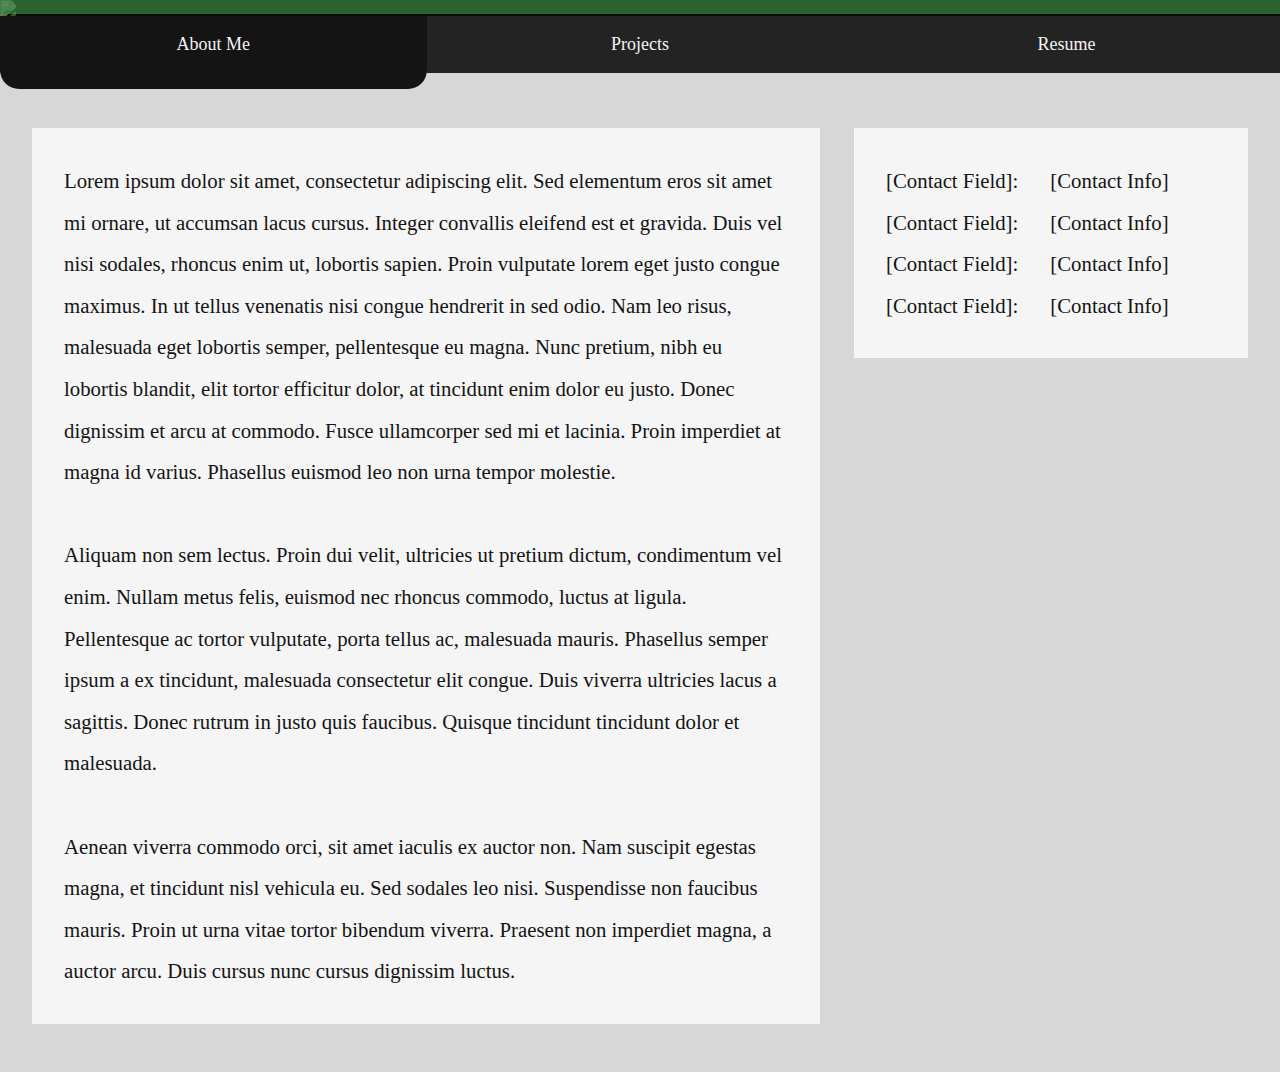
==== index.html @ 49256824 "The old, initial version of my site" ====
<!DOCTYPE html>
<html lang="en">
<head>
	<meta charset="utf-8"/>
	<link rel="canonical" href="https://example.com/"/>
	<title>[Your Name Here]</title>
	<link rel="stylesheet" href="styles.css">
	<link rel="shortcut icon" href="favicon.ico" type="image/x-icon">
	<link rel="preload" as="image" type="image/jpeg" href="images/header.jpg" imagesrcset="images/header-400px.jpg 400w, wimages/header-800px.jpg 800w, images/header-1200px.jpg 1200w, images/header-1600px.jpg 1600w" imagesizes="100vw">

	<meta name="description" content="The personal site of [your name here]">
	<meta name="viewport" content="width=device-width, initial-scale=1.0">
</head>
<body>
<header>
<div class="header-div">
	<img class="header-image" src="images/header.jpg" srcset="images/header-400px.jpg 400w, wimages/header-800px.jpg 800w, images/header-1200px.jpg 1200w, images/header-1600px.jpg 1600w" sizes="100vw">
	<div class="header-text">
		<h1>[Your Name Here]</h1>
		<h2><i>[Job Title Or Other Descriptor]</i></h1>
	</div>
</div>
<div class="menu-div">
	<a class="menu-link" href="/"><div class="menu-choice-selected"><p>About Me</p></div></a>
	<a class="menu-link" href="/projects.html"><div class="menu-choice"><p>Projects</p></div></a>
	<a class="menu-link" href="/resume.html#content-start"><div class="menu-choice"><p>Resume</p></div></a>
</div>
</header>
<div class="row">
	<div class="left-column">
		<p class="index-column-paragraph">
		Lorem ipsum dolor sit amet, consectetur adipiscing elit. Sed elementum eros sit amet mi ornare, ut accumsan lacus cursus. Integer convallis eleifend est et gravida. Duis vel nisi sodales, rhoncus enim ut, lobortis sapien. Proin vulputate lorem eget justo congue maximus. In ut tellus venenatis nisi congue hendrerit in sed odio. Nam leo risus, malesuada eget lobortis semper, pellentesque eu magna. Nunc pretium, nibh eu lobortis blandit, elit tortor efficitur dolor, at tincidunt enim dolor eu justo. Donec dignissim et arcu at commodo. Fusce ullamcorper sed mi et lacinia. Proin imperdiet at magna id varius. Phasellus euismod leo non urna tempor molestie.
		<br><br>
		Aliquam non sem lectus. Proin dui velit, ultricies ut pretium dictum, condimentum vel enim. Nullam metus felis, euismod nec rhoncus commodo, luctus at ligula. Pellentesque ac tortor vulputate, porta tellus ac, malesuada mauris. Phasellus semper ipsum a ex tincidunt, malesuada consectetur elit congue. Duis viverra ultricies lacus a sagittis. Donec rutrum in justo quis faucibus. Quisque tincidunt tincidunt dolor et malesuada.
		<br><br>
		Aenean viverra commodo orci, sit amet iaculis ex auctor non. Nam suscipit egestas magna, et tincidunt nisl vehicula eu. Sed sodales leo nisi. Suspendisse non faucibus mauris. Proin ut urna vitae tortor bibendum viverra. Praesent non imperdiet magna, a auctor arcu. Duis cursus nunc cursus dignissim luctus.
		</p>
	</div>
	<div class="right-column">
		<div class="contact-info-div">
			<p class="index-column-paragraph">
			[Contact Field]:
			<br>[Contact Field]:
			<br>[Contact Field]:
			<br>[Contact Field]:
			</p>
		</div>
		<div> 
			<p class="index-column-paragraph">
			[Contact Info]
			<br>[Contact Info]
			<br>[Contact Info]
			<br>[Contact Info]
			</p>
		</div>
	</div>
</div>
</body>
</html>
---- styles.css ----
:root {
	--dark-grey: rgb(35, 35, 35);
	--darker-grey: rgb(20, 20, 20);
	--darker-grey-transparent: rgb(20, 20, 20, 0.5);
	--light-grey: rgb(215,215,215);
	--white: rgb(245, 245, 245);
	--accent-color: rgb(53, 124, 56);
	--accent-color-transparent: rgb(53, 124, 56, 0.8);
}

/* Styles used on multiple pages */
body {
	background-color: var(--light-grey);
	font-family: 'Georgia'; 
	margin: 0;
}

header {
	width: 100%;
}

h1 {
	font-size: 400%;
	font-weight: normal;
}

h2 {
  font-size: 175%;
}

.header-div {
	background-color: black;
	color: white;
	display: block;
	overflow: hidden;
	position: relative;
}

.header-image {
	object-fit: cover;
	opacity: 0.8;
	width: 100%;
	/*get rid of whitespace at the bottom of the div */
		display: block; 
}

.header-text {
	background-color: var(--accent-color-transparent);
	box-shadow: 10px 10px 5px var(--darker-grey-transparent);
	line-height: 175%;
	position: absolute;
		bottom: 10%;
	text-align: center;
	width: 100%;
}

.menu-div {
	font-size: large;
	width: 100%;
}

.menu-choice-selected {
	background-color: var(--darker-grey);
	border-bottom: 1rem solid var(--darker-grey);
	border-radius: 0 0 1.2rem 1.2rem;
	color: var(--white);
	float: left;
	text-align: center;
	width: 33.33%;
}

.menu-choice {
	background-color: var(--dark-grey);
	color: var(--white);
	float: left;
	text-align: center;
	width: 33.33%;
}

.menu-link:link, .menu-link:visited {
	color: var(--white);
	text-decoration: none;
}

.row {
	color: var(--darker-grey);
	font-size: 130%;
	line-height: 200%;
	margin: 7rem auto 0;
	width: 95%;
}

.left-column {
	background-color: var(--white);
	margin-bottom: 3rem;
	float: left;
	width: 64.8%;
}

.right-column {
	background-color: var(--white);
	margin-bottom: 3rem;
	float: right;
	width: 32.4%;
}

.contact-info-div {
	float: left;
}

.index-column-paragraph {
	margin: 2rem;
}

.outside-link:link, .outside-link:visited   {
	color: var(--dark-grey);
}

/* Styles used in projects.html only */
.single-column {
	background-color: var(--white);
	display: inline-block;
	margin: 0 12.5%;
	text-align: center;
	width: 75%;
}

.projects-column-paragraph {
	margin: 0 2rem 2rem;
}

.projects-hr {
	width: 80%;
	text-align: center;"
}

/* Styles used in resume.html only */
.resume-h3 {
	margin-left: 2rem;
	text-decoration: underline;
	text-decoration-color: var(--accent-color);
}

.resume-column-paragraph {
	margin-left: 2rem;
}

.resume-li {
	margin-left: 2rem;
}
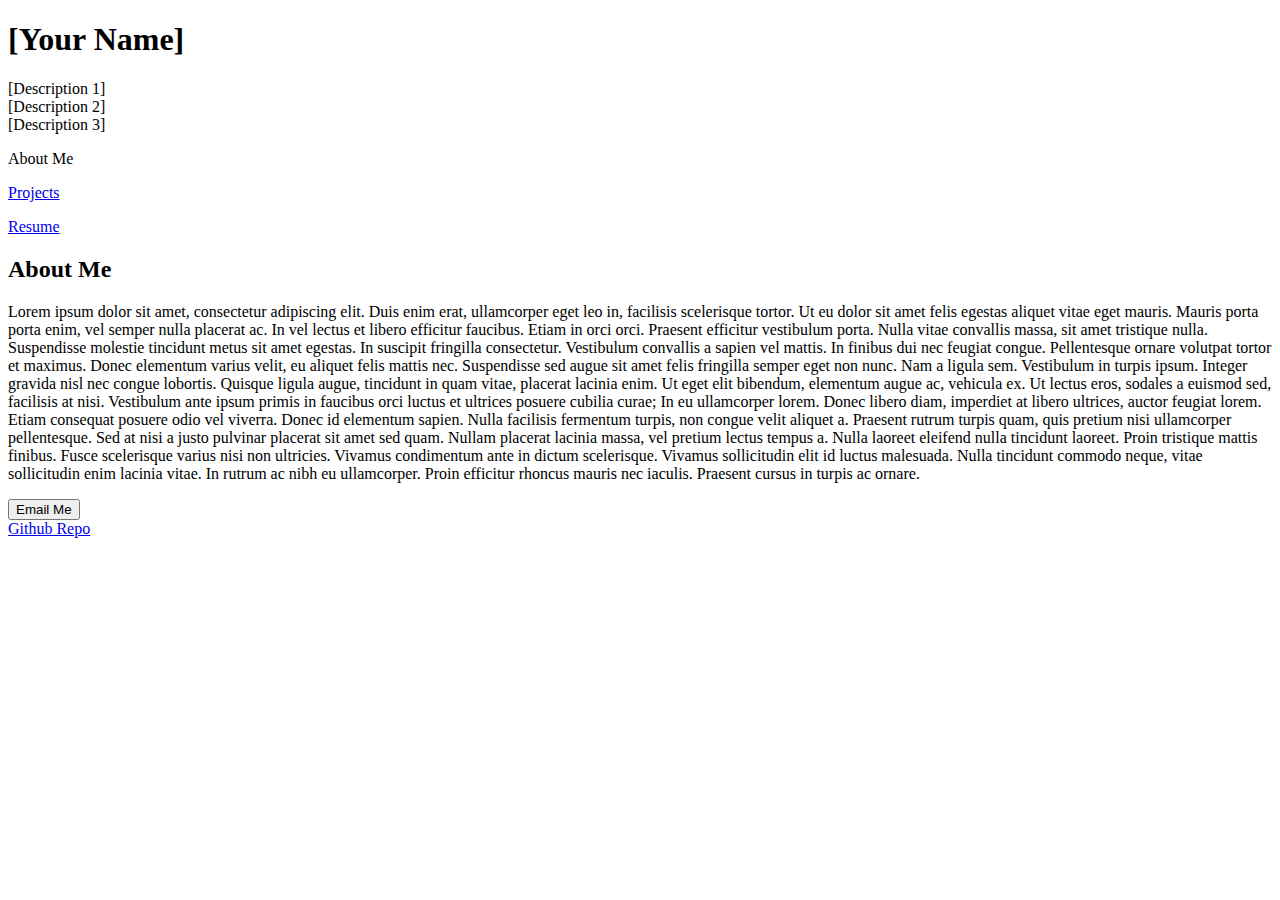
==== commit 818fcef4: "Site Rebuild June 2023" ====
--- a/index.html
+++ b/index.html
@@ -1,59 +1,85 @@
 <!DOCTYPE html>
 <html lang="en">
 <head>
+	<title>About Me | [Your Name]</title>
+
+	<link rel="canonical" href="https://example.com/"/>
+	<link rel="shortcut icon" href="favicon.ico" type="image/x-icon">
+	<link rel="stylesheet" href="css/styles.css">
+	<link rel="stylesheet" href="css/fontawesome.css">
+	<link rel="stylesheet" href="css/brands.css">
+	<link rel="stylesheet" href="css/regular.css">
+
 	<meta charset="utf-8"/>
-	<link rel="canonical" href="https://example.com/"/>
-	<title>[Your Name Here]</title>
-	<link rel="stylesheet" href="styles.css">
-	<link rel="shortcut icon" href="favicon.ico" type="image/x-icon">
-	<link rel="preload" as="image" type="image/jpeg" href="images/header.jpg" imagesrcset="images/header-400px.jpg 400w, wimages/header-800px.jpg 800w, images/header-1200px.jpg 1200w, images/header-1600px.jpg 1600w" imagesizes="100vw">
-
-	<meta name="description" content="The personal site of [your name here]">
 	<meta name="viewport" content="width=device-width, initial-scale=1.0">
 </head>
 <body>
 <header>
 <div class="header-div">
-	<img class="header-image" src="images/header.jpg" srcset="images/header-400px.jpg 400w, wimages/header-800px.jpg 800w, images/header-1200px.jpg 1200w, images/header-1600px.jpg 1600w" sizes="100vw">
-	<div class="header-text">
-		<h1>[Your Name Here]</h1>
-		<h2><i>[Job Title Or Other Descriptor]</i></h1>
+	<div class="header-icons-div">
+		<a class="header-icon first-icon" href="https://example.com/github-link" target="_blank" rel="noopener noreferrer"><i class="fa-brands fa-github"></i></a>
+		<a class="header-icon second-icon" href="https://example.com/linkedin-link" target="_blank" rel="noopener noreferrer"><i class="fa-brands fa-linkedin-in"></i></a>
+		<a class="header-icon third-icon" href="mailto:webcontact@example.com"><i class="fa-regular fa-envelope"></i></a>
+	</div>
+
+	<h1>[Your Name]</h1>
+	<div class="subheader-div">
+		<div class="subheader-item">
+			<span>[Description 1]</span>
+		</div>
+		<div class="subheader-divider"></div>
+		<div class="subheader-item">
+			<span>[Description 2]</span>
+		</div>
+		<div class="subheader-divider"></div>
+		<div class="subheader-item">
+			<span>[Description 3]<span>
+		</div>
 	</div>
 </div>
 <div class="menu-div">
-	<a class="menu-link" href="/"><div class="menu-choice-selected"><p>About Me</p></div></a>
-	<a class="menu-link" href="/projects.html"><div class="menu-choice"><p>Projects</p></div></a>
-	<a class="menu-link" href="/resume.html#content-start"><div class="menu-choice"><p>Resume</p></div></a>
+	<nav>
+		<div class="menu-item menu-selected hide-on-mobile">
+			<p>About Me</p>
+		</div>
+	<div class="menu-divider hide-on-mobile"></div>
+	<a class="menu-link" href="/projects.html">
+		<div class="menu-item">
+			<p>Projects</p>
+		</div>
+	</a>
+	<div class="menu-divider"></div>
+	<a class="menu-link" href="/resume.html#content-start">
+		<div class="menu-item">
+			<p>Resume</p>
+		</div>
+	</a>
+	</nav>
 </div>
 </header>
-<div class="row">
-	<div class="left-column">
-		<p class="index-column-paragraph">
-		Lorem ipsum dolor sit amet, consectetur adipiscing elit. Sed elementum eros sit amet mi ornare, ut accumsan lacus cursus. Integer convallis eleifend est et gravida. Duis vel nisi sodales, rhoncus enim ut, lobortis sapien. Proin vulputate lorem eget justo congue maximus. In ut tellus venenatis nisi congue hendrerit in sed odio. Nam leo risus, malesuada eget lobortis semper, pellentesque eu magna. Nunc pretium, nibh eu lobortis blandit, elit tortor efficitur dolor, at tincidunt enim dolor eu justo. Donec dignissim et arcu at commodo. Fusce ullamcorper sed mi et lacinia. Proin imperdiet at magna id varius. Phasellus euismod leo non urna tempor molestie.
-		<br><br>
-		Aliquam non sem lectus. Proin dui velit, ultricies ut pretium dictum, condimentum vel enim. Nullam metus felis, euismod nec rhoncus commodo, luctus at ligula. Pellentesque ac tortor vulputate, porta tellus ac, malesuada mauris. Phasellus semper ipsum a ex tincidunt, malesuada consectetur elit congue. Duis viverra ultricies lacus a sagittis. Donec rutrum in justo quis faucibus. Quisque tincidunt tincidunt dolor et malesuada.
-		<br><br>
-		Aenean viverra commodo orci, sit amet iaculis ex auctor non. Nam suscipit egestas magna, et tincidunt nisl vehicula eu. Sed sodales leo nisi. Suspendisse non faucibus mauris. Proin ut urna vitae tortor bibendum viverra. Praesent non imperdiet magna, a auctor arcu. Duis cursus nunc cursus dignissim luctus.
-		</p>
+<div class="main-text text-left">
+	<h2 class="show-on-mobile">About Me</h2>
+	<p>
+		Lorem ipsum dolor sit amet, consectetur adipiscing elit. Duis enim erat, ullamcorper eget leo in, facilisis scelerisque tortor. Ut eu dolor sit amet felis egestas aliquet vitae eget mauris. Mauris porta porta enim, vel semper nulla placerat ac. In vel lectus et libero efficitur faucibus. Etiam in orci orci. Praesent efficitur vestibulum porta. Nulla vitae convallis massa, sit amet tristique nulla.
+
+		Suspendisse molestie tincidunt metus sit amet egestas. In suscipit fringilla consectetur. Vestibulum convallis a sapien vel mattis. In finibus dui nec feugiat congue. Pellentesque ornare volutpat tortor et maximus. Donec elementum varius velit, eu aliquet felis mattis nec. Suspendisse sed augue sit amet felis fringilla semper eget non nunc. Nam a ligula sem. Vestibulum in turpis ipsum. Integer gravida nisl nec congue lobortis.
+
+		Quisque ligula augue, tincidunt in quam vitae, placerat lacinia enim. Ut eget elit bibendum, elementum augue ac, vehicula ex. Ut lectus eros, sodales a euismod sed, facilisis at nisi. Vestibulum ante ipsum primis in faucibus orci luctus et ultrices posuere cubilia curae; In eu ullamcorper lorem. Donec libero diam, imperdiet at libero ultrices, auctor feugiat lorem. Etiam consequat posuere odio vel viverra. Donec id elementum sapien. Nulla facilisis fermentum turpis, non congue velit aliquet a. Praesent rutrum turpis quam, quis pretium nisi ullamcorper pellentesque.
+
+		Sed at nisi a justo pulvinar placerat sit amet sed quam. Nullam placerat lacinia massa, vel pretium lectus tempus a. Nulla laoreet eleifend nulla tincidunt laoreet. Proin tristique mattis finibus. Fusce scelerisque varius nisi non ultricies. Vivamus condimentum ante in dictum scelerisque. Vivamus sollicitudin elit id luctus malesuada. Nulla tincidunt commodo neque, vitae sollicitudin enim lacinia vitae. In rutrum ac nibh eu ullamcorper. Proin efficitur rhoncus mauris nec iaculis. Praesent cursus in turpis ac ornare.
+	</p>
+	<div class="cta-div">
+		<a href="mailto:webcontact@example.com"><button>Email Me</button></a>
 	</div>
-	<div class="right-column">
-		<div class="contact-info-div">
-			<p class="index-column-paragraph">
-			[Contact Field]:
-			<br>[Contact Field]:
-			<br>[Contact Field]:
-			<br>[Contact Field]:
-			</p>
-		</div>
-		<div> 
-			<p class="index-column-paragraph">
-			[Contact Info]
-			<br>[Contact Info]
-			<br>[Contact Info]
-			<br>[Contact Info]
-			</p>
+</div>
+<footer>
+	<div class="footer-div">
+		<div class="footer-link">
+			<!-- If you use this template for your own site, please leave this link in the footer (: it would really help me out. -->
+			<a class="footer-icon" href="https://github.com/ZacharyWyatt/Personal-Website" target="_blank" rel="noopener noreferrer"><i class="fa-brands fa-github"></i></a><a class="footer-href" href="https://github.com/ZacharyWyatt/Personal-Website" target="_blank" rel="noopener noreferrer">Github Repo</a>
 		</div>
 	</div>
-</div>
+</footer>
 </body>
 </html>
+
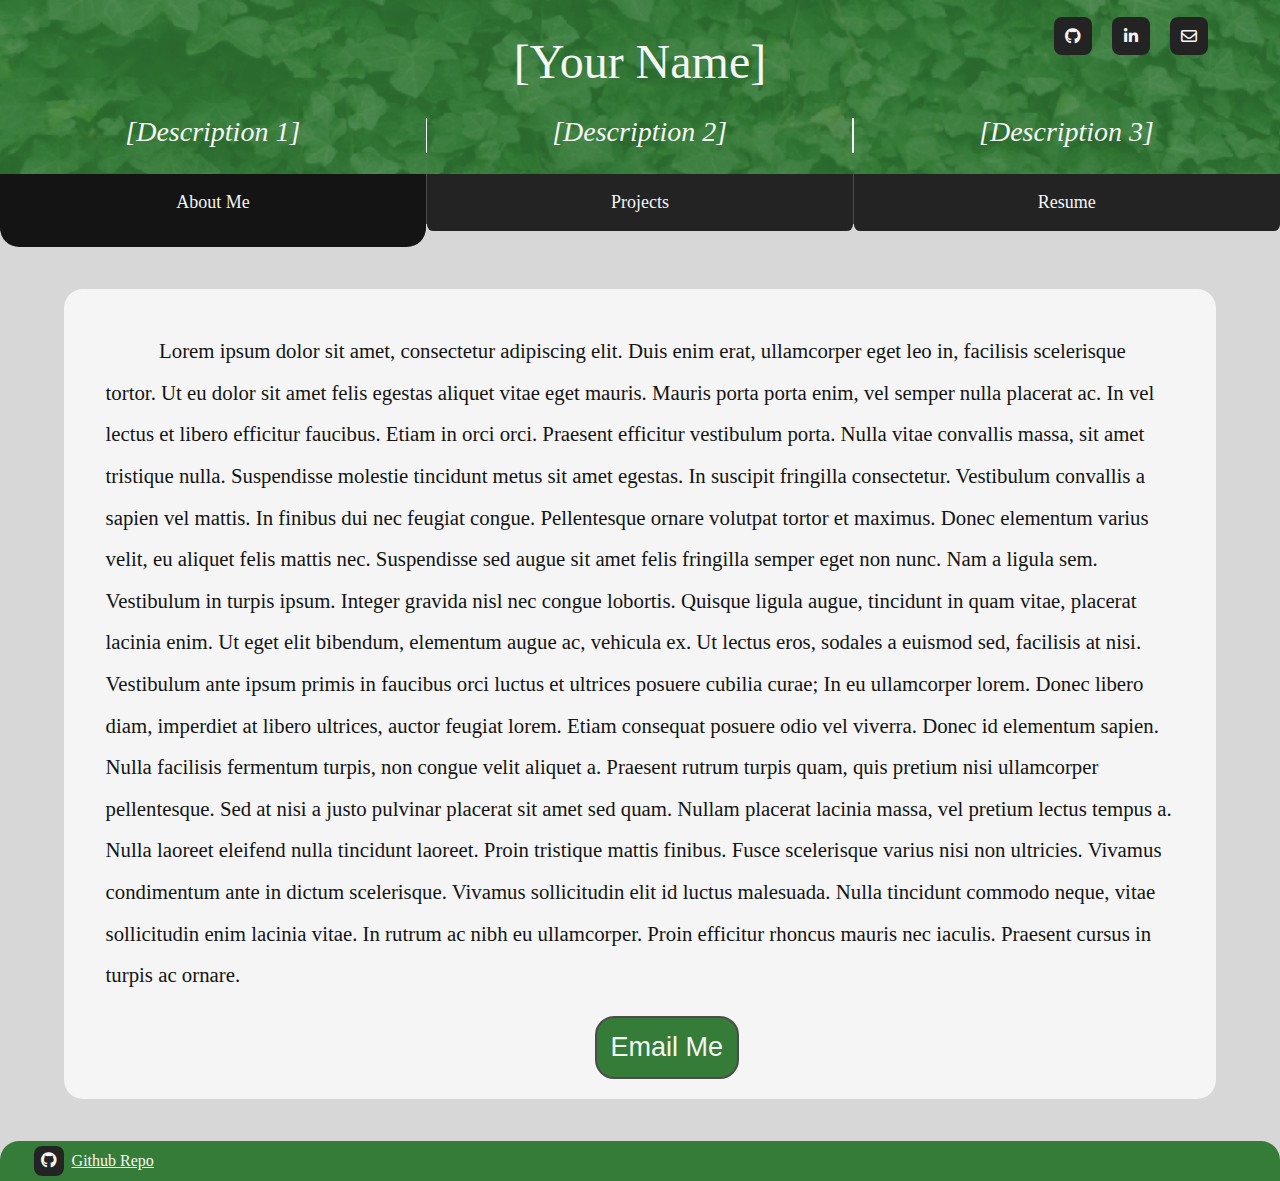
==== commit 07215653: "Add accessibility labels to icons" ====
--- a/index.html
+++ b/index.html
@@ -17,9 +17,9 @@
 <header>
 <div class="header-div">
 	<div class="header-icons-div">
-		<a class="header-icon first-icon" href="https://example.com/github-link" target="_blank" rel="noopener noreferrer"><i class="fa-brands fa-github"></i></a>
-		<a class="header-icon second-icon" href="https://example.com/linkedin-link" target="_blank" rel="noopener noreferrer"><i class="fa-brands fa-linkedin-in"></i></a>
-		<a class="header-icon third-icon" href="mailto:webcontact@example.com"><i class="fa-regular fa-envelope"></i></a>
+		<a class="header-icon first-icon" href="https://example.com/github-link" target="_blank" rel="noopener noreferrer" aria-label="GitHub"><i class="fa-brands fa-github"></i></a>
+		<a class="header-icon second-icon" href="https://example.com/linkedin-link" target="_blank" rel="noopener noreferrer" aria-label="LinkedIn"><i class="fa-brands fa-linkedin-in"></i></a>
+		<a class="header-icon third-icon" href="mailto:webcontact@example.com" aria-label="Email Me"><i class="fa-regular fa-envelope"></i></a>
 	</div>
 
 	<h1>[Your Name]</h1>
@@ -76,7 +76,7 @@
 	<div class="footer-div">
 		<div class="footer-link">
 			<!-- If you use this template for your own site, please leave this link in the footer (: it would really help me out. -->
-			<a class="footer-icon" href="https://github.com/ZacharyWyatt/Personal-Website" target="_blank" rel="noopener noreferrer"><i class="fa-brands fa-github"></i></a><a class="footer-href" href="https://github.com/ZacharyWyatt/Personal-Website" target="_blank" rel="noopener noreferrer">Github Repo</a>
+			<a class="footer-icon" href="https://github.com/ZacharyWyatt/Personal-Website" target="_blank" rel="noopener noreferrer" aria-label="GitHub Icon"><i class="fa-brands fa-github"></i></a><a class="footer-href" href="https://github.com/ZacharyWyatt/Personal-Website" target="_blank" rel="noopener noreferrer">Github Repo</a>
 		</div>
 	</div>
 </footer>
--- a/css/styles.css
+++ b/css/styles.css
@@ -0,0 +1,435 @@
+:root {
+	--white: rgb(245, 245, 245);
+	--light-grey: rgb(215,215,215);
+	--medium-grey: rgb(76, 76, 76);
+	--dark-grey: rgb(35, 35, 35);
+	--darker-grey: rgb(20, 20, 20);
+	--accent-color: rgb(53, 124, 56);
+	--dark-accent-color: rgb(37, 86, 39);
+}
+html, body {
+	height: 100%;
+}
+header {
+	background-color: var(--accent-color);
+}
+body {
+	background-color: var(--light-grey);
+	font-family: 'Georgia'; 
+	margin: 0;
+}
+a, a:visited   {
+	color: var(--dark-grey);
+}
+a:hover {
+	color: var(--accent-color);
+}
+li {
+	text-indent: 0px;
+}
+li::marker {
+	color: var(--accent-color);
+
+}
+button {
+	background-color: var(--accent-color);
+	border: 2px var(--medium-grey) solid;
+	border-radius: 1.2rem;
+	color: var(--white);
+	font-size: 130%;
+	padding: 0.5em 0.5em 0.5em 0.5em;
+}
+button:hover {
+	background-color: var(--dark-accent-color);
+}
+button:active {
+	background-color: var(--medium-grey);
+}
+/* START Header */
+.header-div {
+	background-image: url("../images/header.jpg");
+	background-size: cover;
+	color: var(--white);
+	display: block;
+	position: relative;
+	line-height: 175%;
+	text-align: center;
+}
+.header-icons-div {
+	position: absolute;
+		right: 5%;
+		top: 10%;
+	text-align: center;
+}
+.header-icon {
+	background-color: var(--dark-grey);
+    border-radius: 0.5em;
+	color: var(--white) !important;
+    display: inline-block;
+	height: 2em;
+	text-decoration: none;
+    width: 2em;
+	margin: 0 0.5em 0 0.5em; 
+	padding: 6px 3px 0 3px;
+}
+.header-icon:hover {
+	background-color: var(--medium-grey);
+}
+.header-div h1 {
+	font-size: 300%;
+	font-weight: normal;
+	margin: 0px;
+    padding: 1em 0 0 0;
+}
+.subheader-div {
+	font-size: 175%;
+	font-style: italic;
+	margin: 0px;
+	padding: 1.5em 0 2em 0;
+}
+.subheader-item {
+	float: left;
+	text-align: center;
+	width: 33.25%;
+}
+.subheader-divider {
+	background-color: var(--white);
+	float: left;
+	width: 0.1%;
+	height: 1.25em;
+}
+/* END Header */
+
+/* START Navbar */
+.menu-div {
+	font-size: large;
+}
+.menu-item {
+	background-color: var(--dark-grey);
+	color: var(--white);
+	float: left;
+	text-align: center;
+	width: 33.3%;
+	border-radius: 0 0 0.4rem 0.4rem;
+}
+.menu-item:hover {
+	background-color: var(--medium-grey);
+}
+.menu-item.menu-selected {
+	background-color: var(--darker-grey);
+	border-bottom: 1rem solid var(--darker-grey);
+	border-radius: 0 0 1.2rem 1.2rem;
+}
+.menu-item.menu-selected:hover {
+	background-color: var(--darker-grey);
+	color: var(--white);
+}
+.menu-divider {
+	background-color: var(--medium-grey);
+	float: left;
+	width: 0.05%;
+	height: 2.8em;
+}
+.menu-link:link, .menu-link:visited {
+	color: var(--white);
+	text-decoration: none;
+}
+/* END Navbar */
+
+/* START Main Body Text */
+.main-text {
+	background-color: var(--white);
+	border-radius: 1.2rem;
+	color: var(--darker-grey);
+	display: inline-block;
+	font-size: 130%;
+	line-height: 200%;
+	margin: 2em 12.5% 2em 12.5%;
+	padding: 1em 2em 1em 2em;
+	text-indent: 5%;
+	width: -webkit-fill-available;
+}
+.main-text.text-left {
+	text-align: left;
+}
+.main-text.text-centered {
+	text-align: center;
+}
+.outside-link {
+	text-decoration-color: var(--accent-color);
+}
+.cta-div {
+	text-align: center;
+}
+/* END Main Body Text */
+
+/* START Footer */
+.footer-div {
+	background-color: var(--accent-color);
+	border-radius: 1.2rem 1.2rem 0 0;
+	color: var(--white);
+	height: 2.5em;
+	position: sticky;
+		bottom: 0;
+	text-align: left;
+}
+.footer-link{
+    padding: 5px 0 0 2%;
+}
+.footer-icon {
+	background-color: var(--dark-grey);
+    border-radius: 0.5em;
+	color: var(--white) !important;
+    display: inline-block;
+	height: 1.5em;
+	text-decoration: none;
+    width: 1.5em;
+	margin: 0 0.5em 0 0.5em; 
+	padding: 6px 3px 0 3px;
+	text-align: center;
+}
+.footer-icon:hover {
+	background-color: var(--medium-grey);
+}
+.footer-href {
+	color: var(--white) !important;
+}
+.footer-href:hover{
+    color: var(--light-grey) !important;
+}
+/* END Footer */
+
+/* START For screens below 1330px */
+@media screen and (max-width: 1330px) {
+	.header-div {
+		background-image: url("../images/header-1330px.jpg");
+	}
+	.main-text {
+		margin: 2em 5% 2em 5%;
+	}
+}
+/* END For screens below 1330px */
+
+/* START For screens below 1000px */
+@media screen and (max-width: 1000px) {
+	.header-div {
+		background-image: url("../images/header-1000px.jpg");
+	}
+	.subheader-div {
+		font-size: 150%;
+	}
+}
+/* END For screens below 1000px */
+
+/* START For screens below 850px */
+@media screen and (max-width: 850px) {
+	.header-div {
+		background-image: url("../images/header-850px.jpg");
+	}
+	.subheader-div {
+		font-size: 125%;
+	}
+}
+/* END For screens below 850px */
+
+/* START For screens below 750px */
+@media screen and (max-width: 750px) {
+	.header-div {
+		background-image: url("../images/header-750px.jpg");
+	}
+	.hide-on-mobile {
+		display: none;
+	}
+	.header-icons-div {
+		font-size: 125%;
+		height: 80%;
+		width: 30%
+	}
+	.header-icon {
+		border-radius: 0.75em;
+		height: 40px;
+		width: 45px;
+		padding: 10px 3px 0 3px;
+	}
+	.header-icon.first-icon {
+		position: absolute;
+			right: 30%;
+			top: 0%;
+	}
+	.header-icon.second-icon {
+		position: absolute;
+			right: 0%;
+			top: 0%;
+	}
+	.header-icon.third-icon {
+		position: absolute;
+			right: 0%;
+			top: 40%;
+	}
+	.menu-div {
+		font-size: x-large;
+	}
+	.menu-item {
+		width: 49.9%;
+	}
+	.menu-item p {
+		margin: 0.6em 0 0.6em 0;
+		text-decoration: underline;
+	}
+	.menu-divider {
+		width: 0.2%;
+		height: 2.1em;
+	}
+	.subheader-div {
+		font-size: 150%;
+		padding: 1.25em 0 0.75em 0;
+	}
+	.subheader-item {
+		width: 100%;
+		float: none;
+	}
+	.subheader-divider {
+		display: none;
+	}
+	.main-text {
+		margin: 0.75em 2% 2em 2%;
+	}
+	.main-text h2 {
+		text-align: center;
+		margin: 0.25em 0 0.25em 0;
+	}
+}
+@media screen and (min-width: 751px) {
+	.show-on-mobile {
+		display: none;
+	}
+}
+/* END For screens below 750px */
+
+/* START For screens below 650px */
+@media screen and (max-width: 650px) {
+	.header-div {
+		background-image: url("../images/header-650px.jpg");
+	}
+	.header-icons-div {
+		font-size: 100%;
+		height: 80%;
+		width: auto;
+	}
+	.header-icon {
+		border-radius: 0.5em;
+		height: 2em;
+		width: 2em;
+		margin: 0 0.5em 0 0.5em; 
+		padding: 6px 3px 0 3px;
+	}
+	.header-icon.first-icon {
+		position: absolute;
+			right: 0%;
+			top: -5%;
+	}
+	.header-icon.second-icon {
+		position: absolute;
+			right: 0%;
+			top: 25%;
+	}
+	.header-icon.third-icon {
+		position: absolute;
+			right: 0%;
+			top: 55%;
+	}
+	.main-text {
+		font-size: 100%;
+		line-height: 150%;
+		margin: 0.75em 1% 2em 1%;
+		padding: 1em 0.5em 1em 0.5em;
+	}
+	.main-text p {
+		margin: 1em 0.5em 1em 0.5em;
+	}
+}
+/* END For screens below 650px */
+
+/* START For screens below 550px */
+@media screen and (max-width: 550px) {
+	.header-div {
+		background-image: url("../images/header-550px.jpg");
+	}
+	.header-icons-div {
+		right: 2%;
+	}
+	.header-icon {
+		margin: 0 0 0 0.5em;
+	}
+}
+/* END For screens below 550px */
+
+/* START For screens below 450px */
+@media screen and (max-width: 450px) {
+	.header-div {
+		background-image: url("../images/header-450px.jpg");
+	}
+	.header-div h1, .subheader-div {
+		margin-right: 15%;
+	}
+	.menu-div {
+		height: 3em;
+		background-color: var(--medium-grey);
+	}
+	.menu-item {
+		width: 100%;
+	}
+	.menu-divider {
+		width: 100%;
+		height: 1px;
+	}
+}
+/* END For screens below 450px */
+
+/* START For screens below 400px */
+@media screen and (max-width: 400px) {
+	.header-div {
+		background-image: url("../images/header-400px.jpg");
+	}
+	.header-div h1 {
+		font-size: 250%;
+	}
+	.subheader-div {
+		font-size: 150%;
+	}
+}
+/* END For screens below 400px */
+
+/* START For screens below 350x */
+@media screen and (max-width: 350px) {
+	.header-div {
+		background-image: url("../images/header-350px.jpg");
+	}
+	.header-div h1 {
+		font-size: 215%;
+	}
+	.subheader-div {
+		font-size: 125%;
+	}
+}
+/* END For screens below 350px */
+
+/* START For screens below 300x */
+@media screen and (max-width: 300px) {
+	.header-div {
+		background-image: url("../images/header-300px.jpg");
+	}
+	.header-icon {
+		border-radius: 0.5em;
+		height: 2em;
+		width: 2em;
+		padding: 6px 3px 0 3px;
+	}
+	.header-div h1 {
+		font-size: 200%;
+	}
+	.subheader-div {
+		font-size: 100%;
+	}
+}
+/* END For screens below 300px */--- a/css/brands.css
+++ b/css/brands.css
@@ -0,0 +1,1522 @@
+/*!
+ * Font Awesome Free 6.4.0 by @fontawesome - https://fontawesome.com
+ * License - https://fontawesome.com/license/free (Icons: CC BY 4.0, Fonts: SIL OFL 1.1, Code: MIT License)
+ * Copyright 2023 Fonticons, Inc.
+ */
+:root, :host {
+  --fa-style-family-brands: 'Font Awesome 6 Brands';
+  --fa-font-brands: normal 400 1em/1 'Font Awesome 6 Brands'; }
+
+@font-face {
+  font-family: 'Font Awesome 6 Brands';
+  font-style: normal;
+  font-weight: 400;
+  font-display: block;
+  src: url("../webfonts/fa-brands-400.woff2") format("woff2"), url("../webfonts/fa-brands-400.ttf") format("truetype"); }
+
+.fab,
+.fa-brands {
+  font-weight: 400; }
+
+.fa-monero:before {
+  content: "\f3d0"; }
+
+.fa-hooli:before {
+  content: "\f427"; }
+
+.fa-yelp:before {
+  content: "\f1e9"; }
+
+.fa-cc-visa:before {
+  content: "\f1f0"; }
+
+.fa-lastfm:before {
+  content: "\f202"; }
+
+.fa-shopware:before {
+  content: "\f5b5"; }
+
+.fa-creative-commons-nc:before {
+  content: "\f4e8"; }
+
+.fa-aws:before {
+  content: "\f375"; }
+
+.fa-redhat:before {
+  content: "\f7bc"; }
+
+.fa-yoast:before {
+  content: "\f2b1"; }
+
+.fa-cloudflare:before {
+  content: "\e07d"; }
+
+.fa-ups:before {
+  content: "\f7e0"; }
+
+.fa-wpexplorer:before {
+  content: "\f2de"; }
+
+.fa-dyalog:before {
+  content: "\f399"; }
+
+.fa-bity:before {
+  content: "\f37a"; }
+
+.fa-stackpath:before {
+  content: "\f842"; }
+
+.fa-buysellads:before {
+  content: "\f20d"; }
+
+.fa-first-order:before {
+  content: "\f2b0"; }
+
+.fa-modx:before {
+  content: "\f285"; }
+
+.fa-guilded:before {
+  content: "\e07e"; }
+
+.fa-vnv:before {
+  content: "\f40b"; }
+
+.fa-square-js:before {
+  content: "\f3b9"; }
+
+.fa-js-square:before {
+  content: "\f3b9"; }
+
+.fa-microsoft:before {
+  content: "\f3ca"; }
+
+.fa-qq:before {
+  content: "\f1d6"; }
+
+.fa-orcid:before {
+  content: "\f8d2"; }
+
+.fa-java:before {
+  content: "\f4e4"; }
+
+.fa-invision:before {
+  content: "\f7b0"; }
+
+.fa-creative-commons-pd-alt:before {
+  content: "\f4ed"; }
+
+.fa-centercode:before {
+  content: "\f380"; }
+
+.fa-glide-g:before {
+  content: "\f2a6"; }
+
+.fa-drupal:before {
+  content: "\f1a9"; }
+
+.fa-hire-a-helper:before {
+  content: "\f3b0"; }
+
+.fa-creative-commons-by:before {
+  content: "\f4e7"; }
+
+.fa-unity:before {
+  content: "\e049"; }
+
+.fa-whmcs:before {
+  content: "\f40d"; }
+
+.fa-rocketchat:before {
+  content: "\f3e8"; }
+
+.fa-vk:before {
+  content: "\f189"; }
+
+.fa-untappd:before {
+  content: "\f405"; }
+
+.fa-mailchimp:before {
+  content: "\f59e"; }
+
+.fa-css3-alt:before {
+  content: "\f38b"; }
+
+.fa-square-reddit:before {
+  content: "\f1a2"; }
+
+.fa-reddit-square:before {
+  content: "\f1a2"; }
+
+.fa-vimeo-v:before {
+  content: "\f27d"; }
+
+.fa-contao:before {
+  content: "\f26d"; }
+
+.fa-square-font-awesome:before {
+  content: "\e5ad"; }
+
+.fa-deskpro:before {
+  content: "\f38f"; }
+
+.fa-sistrix:before {
+  content: "\f3ee"; }
+
+.fa-square-instagram:before {
+  content: "\e055"; }
+
+.fa-instagram-square:before {
+  content: "\e055"; }
+
+.fa-battle-net:before {
+  content: "\f835"; }
+
+.fa-the-red-yeti:before {
+  content: "\f69d"; }
+
+.fa-square-hacker-news:before {
+  content: "\f3af"; }
+
+.fa-hacker-news-square:before {
+  content: "\f3af"; }
+
+.fa-edge:before {
+  content: "\f282"; }
+
+.fa-napster:before {
+  content: "\f3d2"; }
+
+.fa-square-snapchat:before {
+  content: "\f2ad"; }
+
+.fa-snapchat-square:before {
+  content: "\f2ad"; }
+
+.fa-google-plus-g:before {
+  content: "\f0d5"; }
+
+.fa-artstation:before {
+  content: "\f77a"; }
+
+.fa-markdown:before {
+  content: "\f60f"; }
+
+.fa-sourcetree:before {
+  content: "\f7d3"; }
+
+.fa-google-plus:before {
+  content: "\f2b3"; }
+
+.fa-diaspora:before {
+  content: "\f791"; }
+
+.fa-foursquare:before {
+  content: "\f180"; }
+
+.fa-stack-overflow:before {
+  content: "\f16c"; }
+
+.fa-github-alt:before {
+  content: "\f113"; }
+
+.fa-phoenix-squadron:before {
+  content: "\f511"; }
+
+.fa-pagelines:before {
+  content: "\f18c"; }
+
+.fa-algolia:before {
+  content: "\f36c"; }
+
+.fa-red-river:before {
+  content: "\f3e3"; }
+
+.fa-creative-commons-sa:before {
+  content: "\f4ef"; }
+
+.fa-safari:before {
+  content: "\f267"; }
+
+.fa-google:before {
+  content: "\f1a0"; }
+
+.fa-square-font-awesome-stroke:before {
+  content: "\f35c"; }
+
+.fa-font-awesome-alt:before {
+  content: "\f35c"; }
+
+.fa-atlassian:before {
+  content: "\f77b"; }
+
+.fa-linkedin-in:before {
+  content: "\f0e1"; }
+
+.fa-digital-ocean:before {
+  content: "\f391"; }
+
+.fa-nimblr:before {
+  content: "\f5a8"; }
+
+.fa-chromecast:before {
+  content: "\f838"; }
+
+.fa-evernote:before {
+  content: "\f839"; }
+
+.fa-hacker-news:before {
+  content: "\f1d4"; }
+
+.fa-creative-commons-sampling:before {
+  content: "\f4f0"; }
+
+.fa-adversal:before {
+  content: "\f36a"; }
+
+.fa-creative-commons:before {
+  content: "\f25e"; }
+
+.fa-watchman-monitoring:before {
+  content: "\e087"; }
+
+.fa-fonticons:before {
+  content: "\f280"; }
+
+.fa-weixin:before {
+  content: "\f1d7"; }
+
+.fa-shirtsinbulk:before {
+  content: "\f214"; }
+
+.fa-codepen:before {
+  content: "\f1cb"; }
+
+.fa-git-alt:before {
+  content: "\f841"; }
+
+.fa-lyft:before {
+  content: "\f3c3"; }
+
+.fa-rev:before {
+  content: "\f5b2"; }
+
+.fa-windows:before {
+  content: "\f17a"; }
+
+.fa-wizards-of-the-coast:before {
+  content: "\f730"; }
+
+.fa-square-viadeo:before {
+  content: "\f2aa"; }
+
+.fa-viadeo-square:before {
+  content: "\f2aa"; }
+
+.fa-meetup:before {
+  content: "\f2e0"; }
+
+.fa-centos:before {
+  content: "\f789"; }
+
+.fa-adn:before {
+  content: "\f170"; }
+
+.fa-cloudsmith:before {
+  content: "\f384"; }
+
+.fa-pied-piper-alt:before {
+  content: "\f1a8"; }
+
+.fa-square-dribbble:before {
+  content: "\f397"; }
+
+.fa-dribbble-square:before {
+  content: "\f397"; }
+
+.fa-codiepie:before {
+  content: "\f284"; }
+
+.fa-node:before {
+  content: "\f419"; }
+
+.fa-mix:before {
+  content: "\f3cb"; }
+
+.fa-steam:before {
+  content: "\f1b6"; }
+
+.fa-cc-apple-pay:before {
+  content: "\f416"; }
+
+.fa-scribd:before {
+  content: "\f28a"; }
+
+.fa-openid:before {
+  content: "\f19b"; }
+
+.fa-instalod:before {
+  content: "\e081"; }
+
+.fa-expeditedssl:before {
+  content: "\f23e"; }
+
+.fa-sellcast:before {
+  content: "\f2da"; }
+
+.fa-square-twitter:before {
+  content: "\f081"; }
+
+.fa-twitter-square:before {
+  content: "\f081"; }
+
+.fa-r-project:before {
+  content: "\f4f7"; }
+
+.fa-delicious:before {
+  content: "\f1a5"; }
+
+.fa-freebsd:before {
+  content: "\f3a4"; }
+
+.fa-vuejs:before {
+  content: "\f41f"; }
+
+.fa-accusoft:before {
+  content: "\f369"; }
+
+.fa-ioxhost:before {
+  content: "\f208"; }
+
+.fa-fonticons-fi:before {
+  content: "\f3a2"; }
+
+.fa-app-store:before {
+  content: "\f36f"; }
+
+.fa-cc-mastercard:before {
+  content: "\f1f1"; }
+
+.fa-itunes-note:before {
+  content: "\f3b5"; }
+
+.fa-golang:before {
+  content: "\e40f"; }
+
+.fa-kickstarter:before {
+  content: "\f3bb"; }
+
+.fa-grav:before {
+  content: "\f2d6"; }
+
+.fa-weibo:before {
+  content: "\f18a"; }
+
+.fa-uncharted:before {
+  content: "\e084"; }
+
+.fa-firstdraft:before {
+  content: "\f3a1"; }
+
+.fa-square-youtube:before {
+  content: "\f431"; }
+
+.fa-youtube-square:before {
+  content: "\f431"; }
+
+.fa-wikipedia-w:before {
+  content: "\f266"; }
+
+.fa-wpressr:before {
+  content: "\f3e4"; }
+
+.fa-rendact:before {
+  content: "\f3e4"; }
+
+.fa-angellist:before {
+  content: "\f209"; }
+
+.fa-galactic-republic:before {
+  content: "\f50c"; }
+
+.fa-nfc-directional:before {
+  content: "\e530"; }
+
+.fa-skype:before {
+  content: "\f17e"; }
+
+.fa-joget:before {
+  content: "\f3b7"; }
+
+.fa-fedora:before {
+  content: "\f798"; }
+
+.fa-stripe-s:before {
+  content: "\f42a"; }
+
+.fa-meta:before {
+  content: "\e49b"; }
+
+.fa-laravel:before {
+  content: "\f3bd"; }
+
+.fa-hotjar:before {
+  content: "\f3b1"; }
+
+.fa-bluetooth-b:before {
+  content: "\f294"; }
+
+.fa-sticker-mule:before {
+  content: "\f3f7"; }
+
+.fa-creative-commons-zero:before {
+  content: "\f4f3"; }
+
+.fa-hips:before {
+  content: "\f452"; }
+
+.fa-behance:before {
+  content: "\f1b4"; }
+
+.fa-reddit:before {
+  content: "\f1a1"; }
+
+.fa-discord:before {
+  content: "\f392"; }
+
+.fa-chrome:before {
+  content: "\f268"; }
+
+.fa-app-store-ios:before {
+  content: "\f370"; }
+
+.fa-cc-discover:before {
+  content: "\f1f2"; }
+
+.fa-wpbeginner:before {
+  content: "\f297"; }
+
+.fa-confluence:before {
+  content: "\f78d"; }
+
+.fa-mdb:before {
+  content: "\f8ca"; }
+
+.fa-dochub:before {
+  content: "\f394"; }
+
+.fa-accessible-icon:before {
+  content: "\f368"; }
+
+.fa-ebay:before {
+  content: "\f4f4"; }
+
+.fa-amazon:before {
+  content: "\f270"; }
+
+.fa-unsplash:before {
+  content: "\e07c"; }
+
+.fa-yarn:before {
+  content: "\f7e3"; }
+
+.fa-square-steam:before {
+  content: "\f1b7"; }
+
+.fa-steam-square:before {
+  content: "\f1b7"; }
+
+.fa-500px:before {
+  content: "\f26e"; }
+
+.fa-square-vimeo:before {
+  content: "\f194"; }
+
+.fa-vimeo-square:before {
+  content: "\f194"; }
+
+.fa-asymmetrik:before {
+  content: "\f372"; }
+
+.fa-font-awesome:before {
+  content: "\f2b4"; }
+
+.fa-font-awesome-flag:before {
+  content: "\f2b4"; }
+
+.fa-font-awesome-logo-full:before {
+  content: "\f2b4"; }
+
+.fa-gratipay:before {
+  content: "\f184"; }
+
+.fa-apple:before {
+  content: "\f179"; }
+
+.fa-hive:before {
+  content: "\e07f"; }
+
+.fa-gitkraken:before {
+  content: "\f3a6"; }
+
+.fa-keybase:before {
+  content: "\f4f5"; }
+
+.fa-apple-pay:before {
+  content: "\f415"; }
+
+.fa-padlet:before {
+  content: "\e4a0"; }
+
+.fa-amazon-pay:before {
+  content: "\f42c"; }
+
+.fa-square-github:before {
+  content: "\f092"; }
+
+.fa-github-square:before {
+  content: "\f092"; }
+
+.fa-stumbleupon:before {
+  content: "\f1a4"; }
+
+.fa-fedex:before {
+  content: "\f797"; }
+
+.fa-phoenix-framework:before {
+  content: "\f3dc"; }
+
+.fa-shopify:before {
+  content: "\e057"; }
+
+.fa-neos:before {
+  content: "\f612"; }
+
+.fa-hackerrank:before {
+  content: "\f5f7"; }
+
+.fa-researchgate:before {
+  content: "\f4f8"; }
+
+.fa-swift:before {
+  content: "\f8e1"; }
+
+.fa-angular:before {
+  content: "\f420"; }
+
+.fa-speakap:before {
+  content: "\f3f3"; }
+
+.fa-angrycreative:before {
+  content: "\f36e"; }
+
+.fa-y-combinator:before {
+  content: "\f23b"; }
+
+.fa-empire:before {
+  content: "\f1d1"; }
+
+.fa-envira:before {
+  content: "\f299"; }
+
+.fa-square-gitlab:before {
+  content: "\e5ae"; }
+
+.fa-gitlab-square:before {
+  content: "\e5ae"; }
+
+.fa-studiovinari:before {
+  content: "\f3f8"; }
+
+.fa-pied-piper:before {
+  content: "\f2ae"; }
+
+.fa-wordpress:before {
+  content: "\f19a"; }
+
+.fa-product-hunt:before {
+  content: "\f288"; }
+
+.fa-firefox:before {
+  content: "\f269"; }
+
+.fa-linode:before {
+  content: "\f2b8"; }
+
+.fa-goodreads:before {
+  content: "\f3a8"; }
+
+.fa-square-odnoklassniki:before {
+  content: "\f264"; }
+
+.fa-odnoklassniki-square:before {
+  content: "\f264"; }
+
+.fa-jsfiddle:before {
+  content: "\f1cc"; }
+
+.fa-sith:before {
+  content: "\f512"; }
+
+.fa-themeisle:before {
+  content: "\f2b2"; }
+
+.fa-page4:before {
+  content: "\f3d7"; }
+
+.fa-hashnode:before {
+  content: "\e499"; }
+
+.fa-react:before {
+  content: "\f41b"; }
+
+.fa-cc-paypal:before {
+  content: "\f1f4"; }
+
+.fa-squarespace:before {
+  content: "\f5be"; }
+
+.fa-cc-stripe:before {
+  content: "\f1f5"; }
+
+.fa-creative-commons-share:before {
+  content: "\f4f2"; }
+
+.fa-bitcoin:before {
+  content: "\f379"; }
+
+.fa-keycdn:before {
+  content: "\f3ba"; }
+
+.fa-opera:before {
+  content: "\f26a"; }
+
+.fa-itch-io:before {
+  content: "\f83a"; }
+
+.fa-umbraco:before {
+  content: "\f8e8"; }
+
+.fa-galactic-senate:before {
+  content: "\f50d"; }
+
+.fa-ubuntu:before {
+  content: "\f7df"; }
+
+.fa-draft2digital:before {
+  content: "\f396"; }
+
+.fa-stripe:before {
+  content: "\f429"; }
+
+.fa-houzz:before {
+  content: "\f27c"; }
+
+.fa-gg:before {
+  content: "\f260"; }
+
+.fa-dhl:before {
+  content: "\f790"; }
+
+.fa-square-pinterest:before {
+  content: "\f0d3"; }
+
+.fa-pinterest-square:before {
+  content: "\f0d3"; }
+
+.fa-xing:before {
+  content: "\f168"; }
+
+.fa-blackberry:before {
+  content: "\f37b"; }
+
+.fa-creative-commons-pd:before {
+  content: "\f4ec"; }
+
+.fa-playstation:before {
+  content: "\f3df"; }
+
+.fa-quinscape:before {
+  content: "\f459"; }
+
+.fa-less:before {
+  content: "\f41d"; }
+
+.fa-blogger-b:before {
+  content: "\f37d"; }
+
+.fa-opencart:before {
+  content: "\f23d"; }
+
+.fa-vine:before {
+  content: "\f1ca"; }
+
+.fa-paypal:before {
+  content: "\f1ed"; }
+
+.fa-gitlab:before {
+  content: "\f296"; }
+
+.fa-typo3:before {
+  content: "\f42b"; }
+
+.fa-reddit-alien:before {
+  content: "\f281"; }
+
+.fa-yahoo:before {
+  content: "\f19e"; }
+
+.fa-dailymotion:before {
+  content: "\e052"; }
+
+.fa-affiliatetheme:before {
+  content: "\f36b"; }
+
+.fa-pied-piper-pp:before {
+  content: "\f1a7"; }
+
+.fa-bootstrap:before {
+  content: "\f836"; }
+
+.fa-odnoklassniki:before {
+  content: "\f263"; }
+
+.fa-nfc-symbol:before {
+  content: "\e531"; }
+
+.fa-ethereum:before {
+  content: "\f42e"; }
+
+.fa-speaker-deck:before {
+  content: "\f83c"; }
+
+.fa-creative-commons-nc-eu:before {
+  content: "\f4e9"; }
+
+.fa-patreon:before {
+  content: "\f3d9"; }
+
+.fa-avianex:before {
+  content: "\f374"; }
+
+.fa-ello:before {
+  content: "\f5f1"; }
+
+.fa-gofore:before {
+  content: "\f3a7"; }
+
+.fa-bimobject:before {
+  content: "\f378"; }
+
+.fa-facebook-f:before {
+  content: "\f39e"; }
+
+.fa-square-google-plus:before {
+  content: "\f0d4"; }
+
+.fa-google-plus-square:before {
+  content: "\f0d4"; }
+
+.fa-mandalorian:before {
+  content: "\f50f"; }
+
+.fa-first-order-alt:before {
+  content: "\f50a"; }
+
+.fa-osi:before {
+  content: "\f41a"; }
+
+.fa-google-wallet:before {
+  content: "\f1ee"; }
+
+.fa-d-and-d-beyond:before {
+  content: "\f6ca"; }
+
+.fa-periscope:before {
+  content: "\f3da"; }
+
+.fa-fulcrum:before {
+  content: "\f50b"; }
+
+.fa-cloudscale:before {
+  content: "\f383"; }
+
+.fa-forumbee:before {
+  content: "\f211"; }
+
+.fa-mizuni:before {
+  content: "\f3cc"; }
+
+.fa-schlix:before {
+  content: "\f3ea"; }
+
+.fa-square-xing:before {
+  content: "\f169"; }
+
+.fa-xing-square:before {
+  content: "\f169"; }
+
+.fa-bandcamp:before {
+  content: "\f2d5"; }
+
+.fa-wpforms:before {
+  content: "\f298"; }
+
+.fa-cloudversify:before {
+  content: "\f385"; }
+
+.fa-usps:before {
+  content: "\f7e1"; }
+
+.fa-megaport:before {
+  content: "\f5a3"; }
+
+.fa-magento:before {
+  content: "\f3c4"; }
+
+.fa-spotify:before {
+  content: "\f1bc"; }
+
+.fa-optin-monster:before {
+  content: "\f23c"; }
+
+.fa-fly:before {
+  content: "\f417"; }
+
+.fa-aviato:before {
+  content: "\f421"; }
+
+.fa-itunes:before {
+  content: "\f3b4"; }
+
+.fa-cuttlefish:before {
+  content: "\f38c"; }
+
+.fa-blogger:before {
+  content: "\f37c"; }
+
+.fa-flickr:before {
+  content: "\f16e"; }
+
+.fa-viber:before {
+  content: "\f409"; }
+
+.fa-soundcloud:before {
+  content: "\f1be"; }
+
+.fa-digg:before {
+  content: "\f1a6"; }
+
+.fa-tencent-weibo:before {
+  content: "\f1d5"; }
+
+.fa-symfony:before {
+  content: "\f83d"; }
+
+.fa-maxcdn:before {
+  content: "\f136"; }
+
+.fa-etsy:before {
+  content: "\f2d7"; }
+
+.fa-facebook-messenger:before {
+  content: "\f39f"; }
+
+.fa-audible:before {
+  content: "\f373"; }
+
+.fa-think-peaks:before {
+  content: "\f731"; }
+
+.fa-bilibili:before {
+  content: "\e3d9"; }
+
+.fa-erlang:before {
+  content: "\f39d"; }
+
+.fa-cotton-bureau:before {
+  content: "\f89e"; }
+
+.fa-dashcube:before {
+  content: "\f210"; }
+
+.fa-42-group:before {
+  content: "\e080"; }
+
+.fa-innosoft:before {
+  content: "\e080"; }
+
+.fa-stack-exchange:before {
+  content: "\f18d"; }
+
+.fa-elementor:before {
+  content: "\f430"; }
+
+.fa-square-pied-piper:before {
+  content: "\e01e"; }
+
+.fa-pied-piper-square:before {
+  content: "\e01e"; }
+
+.fa-creative-commons-nd:before {
+  content: "\f4eb"; }
+
+.fa-palfed:before {
+  content: "\f3d8"; }
+
+.fa-superpowers:before {
+  content: "\f2dd"; }
+
+.fa-resolving:before {
+  content: "\f3e7"; }
+
+.fa-xbox:before {
+  content: "\f412"; }
+
+.fa-searchengin:before {
+  content: "\f3eb"; }
+
+.fa-tiktok:before {
+  content: "\e07b"; }
+
+.fa-square-facebook:before {
+  content: "\f082"; }
+
+.fa-facebook-square:before {
+  content: "\f082"; }
+
+.fa-renren:before {
+  content: "\f18b"; }
+
+.fa-linux:before {
+  content: "\f17c"; }
+
+.fa-glide:before {
+  content: "\f2a5"; }
+
+.fa-linkedin:before {
+  content: "\f08c"; }
+
+.fa-hubspot:before {
+  content: "\f3b2"; }
+
+.fa-deploydog:before {
+  content: "\f38e"; }
+
+.fa-twitch:before {
+  content: "\f1e8"; }
+
+.fa-ravelry:before {
+  content: "\f2d9"; }
+
+.fa-mixer:before {
+  content: "\e056"; }
+
+.fa-square-lastfm:before {
+  content: "\f203"; }
+
+.fa-lastfm-square:before {
+  content: "\f203"; }
+
+.fa-vimeo:before {
+  content: "\f40a"; }
+
+.fa-mendeley:before {
+  content: "\f7b3"; }
+
+.fa-uniregistry:before {
+  content: "\f404"; }
+
+.fa-figma:before {
+  content: "\f799"; }
+
+.fa-creative-commons-remix:before {
+  content: "\f4ee"; }
+
+.fa-cc-amazon-pay:before {
+  content: "\f42d"; }
+
+.fa-dropbox:before {
+  content: "\f16b"; }
+
+.fa-instagram:before {
+  content: "\f16d"; }
+
+.fa-cmplid:before {
+  content: "\e360"; }
+
+.fa-facebook:before {
+  content: "\f09a"; }
+
+.fa-gripfire:before {
+  content: "\f3ac"; }
+
+.fa-jedi-order:before {
+  content: "\f50e"; }
+
+.fa-uikit:before {
+  content: "\f403"; }
+
+.fa-fort-awesome-alt:before {
+  content: "\f3a3"; }
+
+.fa-phabricator:before {
+  content: "\f3db"; }
+
+.fa-ussunnah:before {
+  content: "\f407"; }
+
+.fa-earlybirds:before {
+  content: "\f39a"; }
+
+.fa-trade-federation:before {
+  content: "\f513"; }
+
+.fa-autoprefixer:before {
+  content: "\f41c"; }
+
+.fa-whatsapp:before {
+  content: "\f232"; }
+
+.fa-slideshare:before {
+  content: "\f1e7"; }
+
+.fa-google-play:before {
+  content: "\f3ab"; }
+
+.fa-viadeo:before {
+  content: "\f2a9"; }
+
+.fa-line:before {
+  content: "\f3c0"; }
+
+.fa-google-drive:before {
+  content: "\f3aa"; }
+
+.fa-servicestack:before {
+  content: "\f3ec"; }
+
+.fa-simplybuilt:before {
+  content: "\f215"; }
+
+.fa-bitbucket:before {
+  content: "\f171"; }
+
+.fa-imdb:before {
+  content: "\f2d8"; }
+
+.fa-deezer:before {
+  content: "\e077"; }
+
+.fa-raspberry-pi:before {
+  content: "\f7bb"; }
+
+.fa-jira:before {
+  content: "\f7b1"; }
+
+.fa-docker:before {
+  content: "\f395"; }
+
+.fa-screenpal:before {
+  content: "\e570"; }
+
+.fa-bluetooth:before {
+  content: "\f293"; }
+
+.fa-gitter:before {
+  content: "\f426"; }
+
+.fa-d-and-d:before {
+  content: "\f38d"; }
+
+.fa-microblog:before {
+  content: "\e01a"; }
+
+.fa-cc-diners-club:before {
+  content: "\f24c"; }
+
+.fa-gg-circle:before {
+  content: "\f261"; }
+
+.fa-pied-piper-hat:before {
+  content: "\f4e5"; }
+
+.fa-kickstarter-k:before {
+  content: "\f3bc"; }
+
+.fa-yandex:before {
+  content: "\f413"; }
+
+.fa-readme:before {
+  content: "\f4d5"; }
+
+.fa-html5:before {
+  content: "\f13b"; }
+
+.fa-sellsy:before {
+  content: "\f213"; }
+
+.fa-sass:before {
+  content: "\f41e"; }
+
+.fa-wirsindhandwerk:before {
+  content: "\e2d0"; }
+
+.fa-wsh:before {
+  content: "\e2d0"; }
+
+.fa-buromobelexperte:before {
+  content: "\f37f"; }
+
+.fa-salesforce:before {
+  content: "\f83b"; }
+
+.fa-octopus-deploy:before {
+  content: "\e082"; }
+
+.fa-medapps:before {
+  content: "\f3c6"; }
+
+.fa-ns8:before {
+  content: "\f3d5"; }
+
+.fa-pinterest-p:before {
+  content: "\f231"; }
+
+.fa-apper:before {
+  content: "\f371"; }
+
+.fa-fort-awesome:before {
+  content: "\f286"; }
+
+.fa-waze:before {
+  content: "\f83f"; }
+
+.fa-cc-jcb:before {
+  content: "\f24b"; }
+
+.fa-snapchat:before {
+  content: "\f2ab"; }
+
+.fa-snapchat-ghost:before {
+  content: "\f2ab"; }
+
+.fa-fantasy-flight-games:before {
+  content: "\f6dc"; }
+
+.fa-rust:before {
+  content: "\e07a"; }
+
+.fa-wix:before {
+  content: "\f5cf"; }
+
+.fa-square-behance:before {
+  content: "\f1b5"; }
+
+.fa-behance-square:before {
+  content: "\f1b5"; }
+
+.fa-supple:before {
+  content: "\f3f9"; }
+
+.fa-rebel:before {
+  content: "\f1d0"; }
+
+.fa-css3:before {
+  content: "\f13c"; }
+
+.fa-staylinked:before {
+  content: "\f3f5"; }
+
+.fa-kaggle:before {
+  content: "\f5fa"; }
+
+.fa-space-awesome:before {
+  content: "\e5ac"; }
+
+.fa-deviantart:before {
+  content: "\f1bd"; }
+
+.fa-cpanel:before {
+  content: "\f388"; }
+
+.fa-goodreads-g:before {
+  content: "\f3a9"; }
+
+.fa-square-git:before {
+  content: "\f1d2"; }
+
+.fa-git-square:before {
+  content: "\f1d2"; }
+
+.fa-square-tumblr:before {
+  content: "\f174"; }
+
+.fa-tumblr-square:before {
+  content: "\f174"; }
+
+.fa-trello:before {
+  content: "\f181"; }
+
+.fa-creative-commons-nc-jp:before {
+  content: "\f4ea"; }
+
+.fa-get-pocket:before {
+  content: "\f265"; }
+
+.fa-perbyte:before {
+  content: "\e083"; }
+
+.fa-grunt:before {
+  content: "\f3ad"; }
+
+.fa-weebly:before {
+  content: "\f5cc"; }
+
+.fa-connectdevelop:before {
+  content: "\f20e"; }
+
+.fa-leanpub:before {
+  content: "\f212"; }
+
+.fa-black-tie:before {
+  content: "\f27e"; }
+
+.fa-themeco:before {
+  content: "\f5c6"; }
+
+.fa-python:before {
+  content: "\f3e2"; }
+
+.fa-android:before {
+  content: "\f17b"; }
+
+.fa-bots:before {
+  content: "\e340"; }
+
+.fa-free-code-camp:before {
+  content: "\f2c5"; }
+
+.fa-hornbill:before {
+  content: "\f592"; }
+
+.fa-js:before {
+  content: "\f3b8"; }
+
+.fa-ideal:before {
+  content: "\e013"; }
+
+.fa-git:before {
+  content: "\f1d3"; }
+
+.fa-dev:before {
+  content: "\f6cc"; }
+
+.fa-sketch:before {
+  content: "\f7c6"; }
+
+.fa-yandex-international:before {
+  content: "\f414"; }
+
+.fa-cc-amex:before {
+  content: "\f1f3"; }
+
+.fa-uber:before {
+  content: "\f402"; }
+
+.fa-github:before {
+  content: "\f09b"; }
+
+.fa-php:before {
+  content: "\f457"; }
+
+.fa-alipay:before {
+  content: "\f642"; }
+
+.fa-youtube:before {
+  content: "\f167"; }
+
+.fa-skyatlas:before {
+  content: "\f216"; }
+
+.fa-firefox-browser:before {
+  content: "\e007"; }
+
+.fa-replyd:before {
+  content: "\f3e6"; }
+
+.fa-suse:before {
+  content: "\f7d6"; }
+
+.fa-jenkins:before {
+  content: "\f3b6"; }
+
+.fa-twitter:before {
+  content: "\f099"; }
+
+.fa-rockrms:before {
+  content: "\f3e9"; }
+
+.fa-pinterest:before {
+  content: "\f0d2"; }
+
+.fa-buffer:before {
+  content: "\f837"; }
+
+.fa-npm:before {
+  content: "\f3d4"; }
+
+.fa-yammer:before {
+  content: "\f840"; }
+
+.fa-btc:before {
+  content: "\f15a"; }
+
+.fa-dribbble:before {
+  content: "\f17d"; }
+
+.fa-stumbleupon-circle:before {
+  content: "\f1a3"; }
+
+.fa-internet-explorer:before {
+  content: "\f26b"; }
+
+.fa-stubber:before {
+  content: "\e5c7"; }
+
+.fa-telegram:before {
+  content: "\f2c6"; }
+
+.fa-telegram-plane:before {
+  content: "\f2c6"; }
+
+.fa-old-republic:before {
+  content: "\f510"; }
+
+.fa-odysee:before {
+  content: "\e5c6"; }
+
+.fa-square-whatsapp:before {
+  content: "\f40c"; }
+
+.fa-whatsapp-square:before {
+  content: "\f40c"; }
+
+.fa-node-js:before {
+  content: "\f3d3"; }
+
+.fa-edge-legacy:before {
+  content: "\e078"; }
+
+.fa-slack:before {
+  content: "\f198"; }
+
+.fa-slack-hash:before {
+  content: "\f198"; }
+
+.fa-medrt:before {
+  content: "\f3c8"; }
+
+.fa-usb:before {
+  content: "\f287"; }
+
+.fa-tumblr:before {
+  content: "\f173"; }
+
+.fa-vaadin:before {
+  content: "\f408"; }
+
+.fa-quora:before {
+  content: "\f2c4"; }
+
+.fa-reacteurope:before {
+  content: "\f75d"; }
+
+.fa-medium:before {
+  content: "\f23a"; }
+
+.fa-medium-m:before {
+  content: "\f23a"; }
+
+.fa-amilia:before {
+  content: "\f36d"; }
+
+.fa-mixcloud:before {
+  content: "\f289"; }
+
+.fa-flipboard:before {
+  content: "\f44d"; }
+
+.fa-viacoin:before {
+  content: "\f237"; }
+
+.fa-critical-role:before {
+  content: "\f6c9"; }
+
+.fa-sitrox:before {
+  content: "\e44a"; }
+
+.fa-discourse:before {
+  content: "\f393"; }
+
+.fa-joomla:before {
+  content: "\f1aa"; }
+
+.fa-mastodon:before {
+  content: "\f4f6"; }
+
+.fa-airbnb:before {
+  content: "\f834"; }
+
+.fa-wolf-pack-battalion:before {
+  content: "\f514"; }
+
+.fa-buy-n-large:before {
+  content: "\f8a6"; }
+
+.fa-gulp:before {
+  content: "\f3ae"; }
+
+.fa-creative-commons-sampling-plus:before {
+  content: "\f4f1"; }
+
+.fa-strava:before {
+  content: "\f428"; }
+
+.fa-ember:before {
+  content: "\f423"; }
+
+.fa-canadian-maple-leaf:before {
+  content: "\f785"; }
+
+.fa-teamspeak:before {
+  content: "\f4f9"; }
+
+.fa-pushed:before {
+  content: "\f3e1"; }
+
+.fa-wordpress-simple:before {
+  content: "\f411"; }
+
+.fa-nutritionix:before {
+  content: "\f3d6"; }
+
+.fa-wodu:before {
+  content: "\e088"; }
+
+.fa-google-pay:before {
+  content: "\e079"; }
+
+.fa-intercom:before {
+  content: "\f7af"; }
+
+.fa-zhihu:before {
+  content: "\f63f"; }
+
+.fa-korvue:before {
+  content: "\f42f"; }
+
+.fa-pix:before {
+  content: "\e43a"; }
+
+.fa-steam-symbol:before {
+  content: "\f3f6"; }
--- a/css/regular.css
+++ b/css/regular.css
@@ -0,0 +1,19 @@
+/*!
+ * Font Awesome Free 6.4.0 by @fontawesome - https://fontawesome.com
+ * License - https://fontawesome.com/license/free (Icons: CC BY 4.0, Fonts: SIL OFL 1.1, Code: MIT License)
+ * Copyright 2023 Fonticons, Inc.
+ */
+:root, :host {
+  --fa-style-family-classic: 'Font Awesome 6 Free';
+  --fa-font-regular: normal 400 1em/1 'Font Awesome 6 Free'; }
+
+@font-face {
+  font-family: 'Font Awesome 6 Free';
+  font-style: normal;
+  font-weight: 400;
+  font-display: block;
+  src: url("../webfonts/fa-regular-400.woff2") format("woff2"), url("../webfonts/fa-regular-400.ttf") format("truetype"); }
+
+.far,
+.fa-regular {
+  font-weight: 400; }
